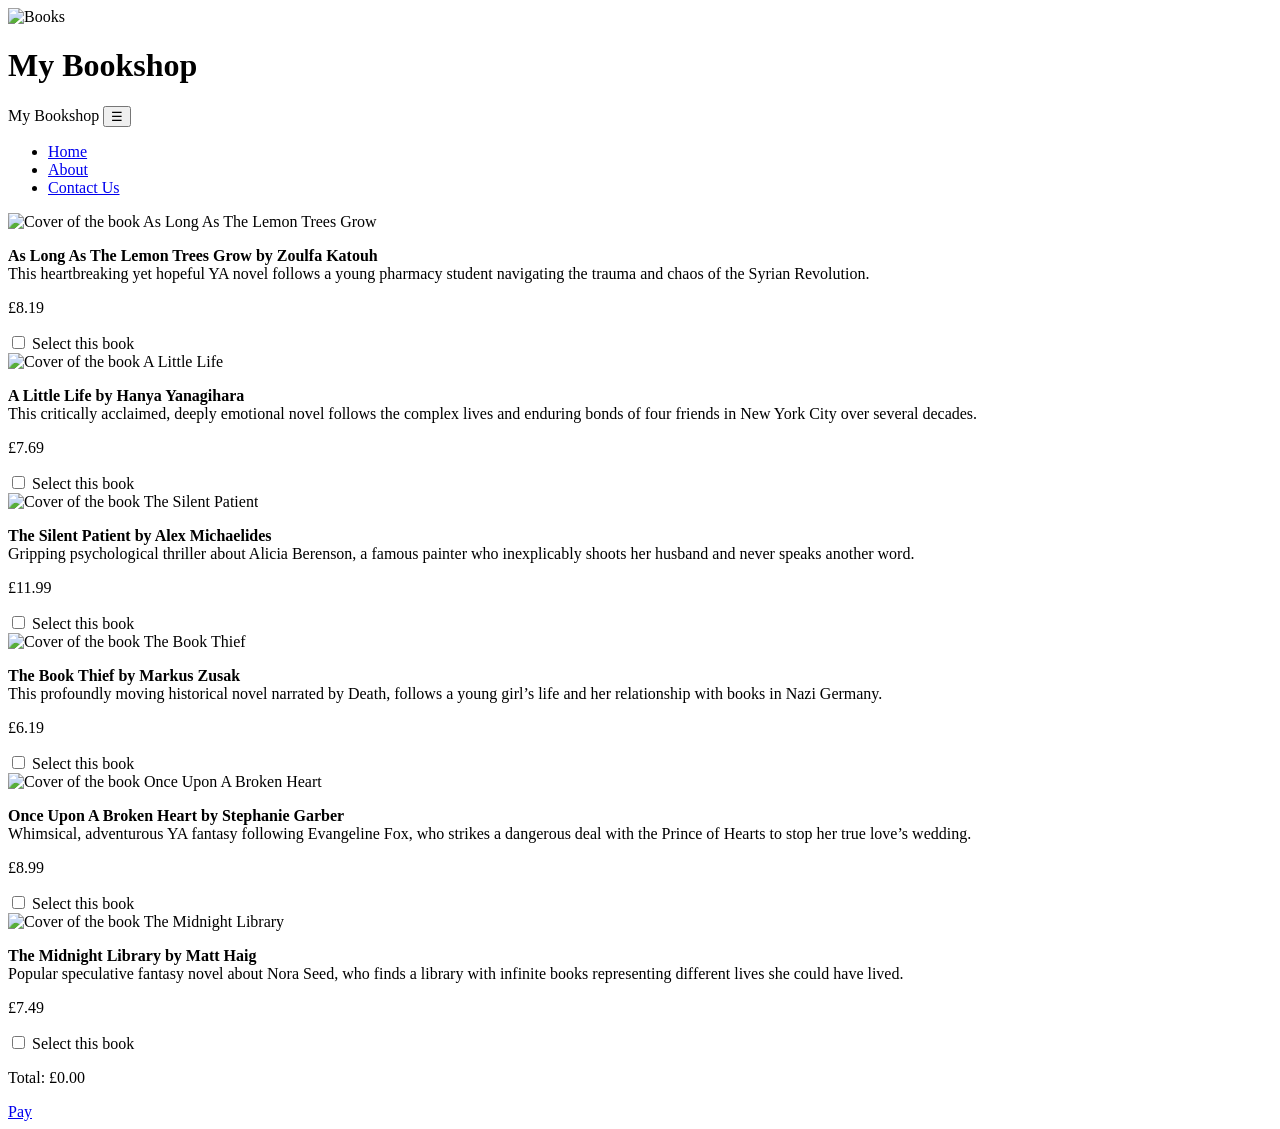
==== index.html @ 26705c70 "Add files via upload" ====
<!DOCTYPE html>
<html lang=“en”>
    <head>
        <title> Index </title>
        <link rel="stylesheet" href="css/style.css" />
    </head>
    <body>
        <div class="header">
            <img id="bookImage" src="image/books.png" alt="Books">
            <h1>My Bookshop</h1>
        </div>
        <nav id="navigation">
            <div class="navHeader">
                <span class="navTitle">My Bookshop</span>
                <button class="navToggle" onclick="toggleMenu()">☰</button>
            </div>
            <ul class="navLinks">
                <li><a href="#">Home</a></li>
                <li><a href="#">About</a></li>
                <li><a href="#">Contact Us</a></li>
            </ul>
        </nav>

        <div id="bookShelf">
            <div class="book">
                <img src="image/book1.jpg" alt="Cover of the book As Long As The Lemon Trees Grow">
                <div class="content">
                    <p><b>As Long As The Lemon Trees Grow by Zoulfa Katouh</b><br>
                    This heartbreaking yet hopeful YA novel follows a young pharmacy student navigating the trauma and chaos of the Syrian Revolution. </p>
                    <p class="price">£8.19</p>
                    <label class="styledCheckbox">
                        <input type="checkbox" class="bookSelect" data-title="As Long As The Lemon Trees Grow" data-price="8.19">
                        <span class="checkboxButton">Select this book</span>
                    </label>
                </div>
            </div>
            
            <div class="book">
                <img src="image/book2.jpg" alt="Cover of the book A Little Life">
                <div class="content">
                    <p><b>A Little Life by Hanya Yanagihara</b><br>
                    This critically acclaimed, deeply emotional novel follows the complex lives and enduring bonds of four friends in New York City over several decades.</p>
                    <p class="price">£7.69</p>
                    <label class="styledCheckbox">
                        <input type="checkbox" class="bookSelect" data-title="A Little Life" data-price="7.69">
                        <span class="checkboxButton">Select this book</span>
                    </label>
                </div>
            </div>
            
            <div class="book">
                <img src="image/book3.jpg" alt="Cover of the book The Silent Patient">
                <div class="content">
                    <p><b>The Silent Patient by Alex Michaelides</b><br>
                    Gripping psychological thriller about Alicia Berenson, a famous painter who inexplicably shoots her husband and never speaks another word.</p>
                    <p class="price">£11.99</p>
                    <label class="styledCheckbox">
                        <input type="checkbox" class="bookSelect" data-title="The Silent Patient" data-price="11.99">
                        <span class="checkboxButton">Select this book</span>
                    </label>
                </div>
            </div>
            
            <div class="book">
                <img src="image/book4.jpg" alt="Cover of the book The Book Thief">
                <div class="content">
                    <p><b>The Book Thief by Markus Zusak</b><br>
                    This profoundly moving historical novel narrated by Death, follows a young girl’s life and her relationship with books in Nazi Germany.</p>
                    <p class="price">£6.19</p>
                    <label class="styledCheckbox">
                        <input type="checkbox" class="bookSelect" data-title="The Book Thief" data-price="6.19">
                        <span class="checkboxButton">Select this book</span>
                    </label>
                </div>
            </div>
            
            <div class="book">
                <img src="image/book5.webp" alt="Cover of the book Once Upon A Broken Heart">
                <div class="content">
                    <p><b>Once Upon A Broken Heart by Stephanie Garber</b><br>
                    Whimsical, adventurous YA fantasy following Evangeline Fox, who strikes a dangerous deal with the Prince of Hearts to stop her true love’s wedding.</p>
                    <p class="price">£8.99</p>
                    <label class="styledCheckbox">
                        <input type="checkbox" class="bookSelect" data-title="Once Upon A Broken Heart" data-price="8.99">
                        <span class="checkboxButton">Select this book</span>
                    </label>
                </div>
            </div>
            
            <div class="book">
                <img src="image/book6.jpg" alt="Cover of the book The Midnight Library">
                <div class="content">
                    <p><b>The Midnight Library by Matt Haig</b><br>
                    Popular speculative fantasy novel about Nora Seed, who finds a library with infinite books representing different lives she could have lived.</p>
                    <p class="price">£7.49</p>
                    <label class="styledCheckbox">
                        <input type="checkbox" class="bookSelect" data-title="The Midnight Library" data-price="7.49">
                        <span class="checkboxButton">Select this book</span>
                    </label>
                </div>
            </div>
        </div>

    <div id="cartActions">
        <p id="totalPrice">Total: £0.00</p>
        <a href="pay.html" class="payButton" title="Proceed to payment for selected book(s)">Pay</a>
    </div>

    <script src="JS/index.js"></script>
    </body>
</html>
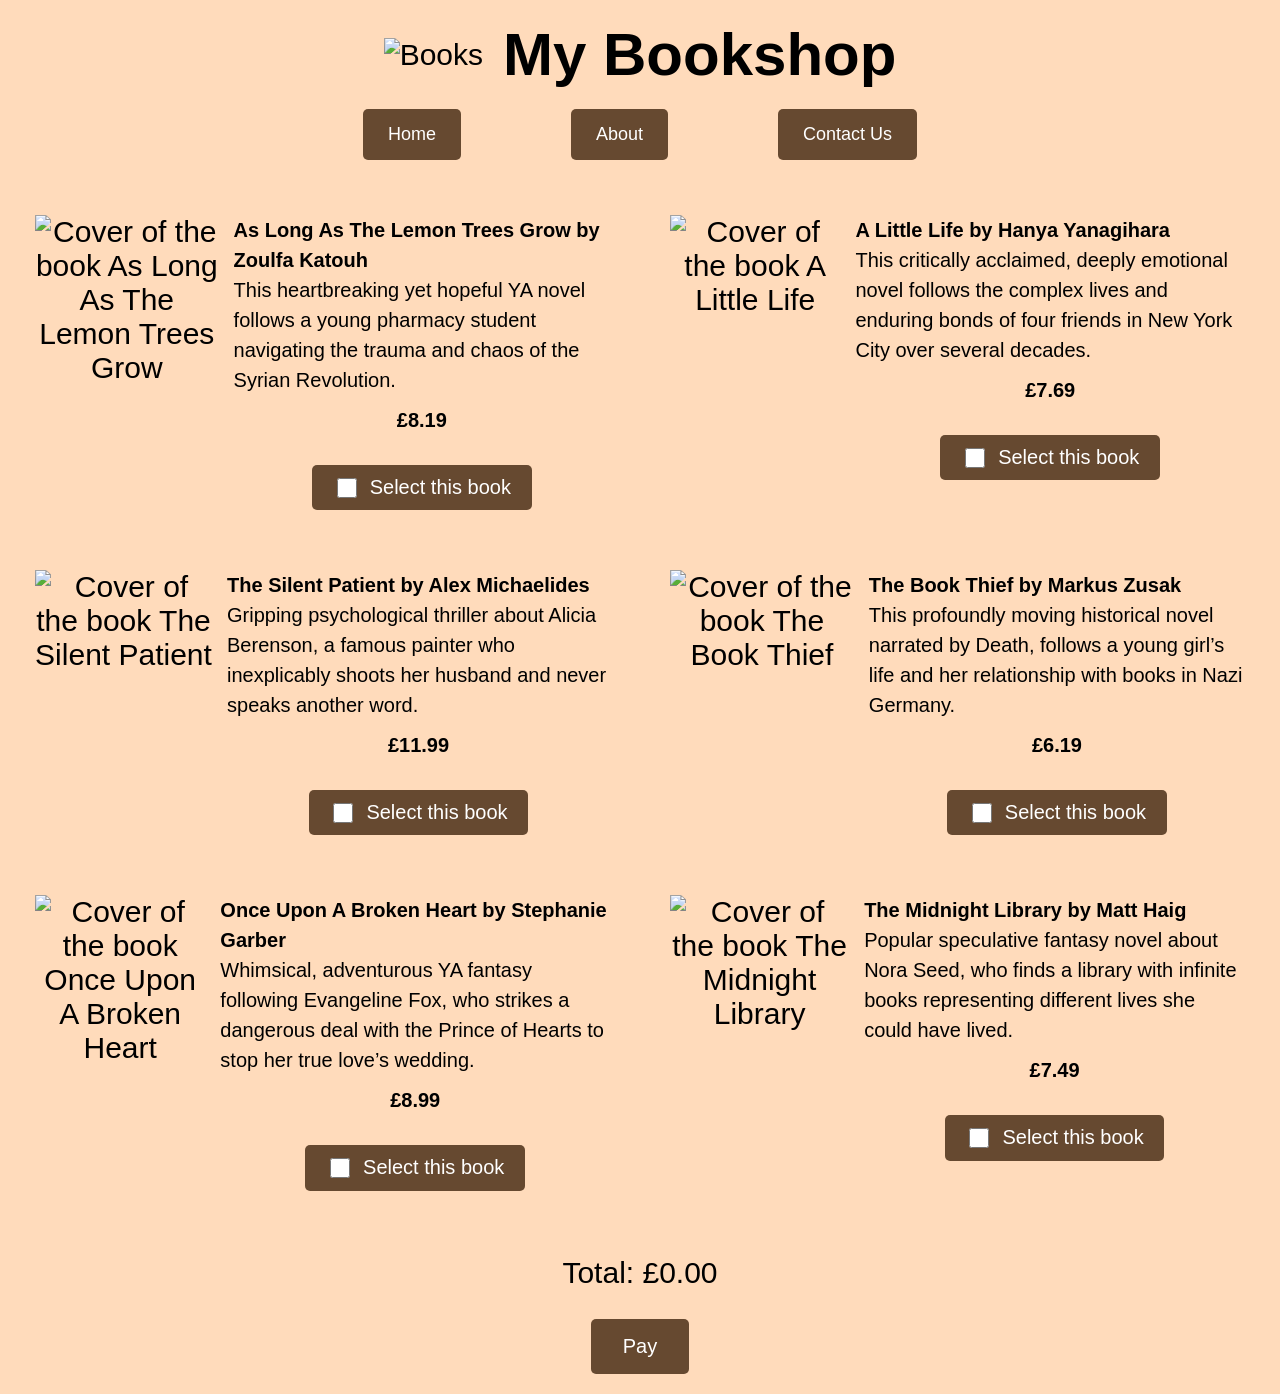
==== commit f73706c5: "Update index.html" ====
--- a/index.html
+++ b/index.html
@@ -2,7 +2,7 @@
 <html lang=“en”>
     <head>
         <title> Index </title>
-        <link rel="stylesheet" href="css/style.css" />
+        <link rel="stylesheet" href="style.css" />
     </head>
     <body>
         <div class="header">
@@ -106,6 +106,6 @@
         <a href="pay.html" class="payButton" title="Proceed to payment for selected book(s)">Pay</a>
     </div>
 
-    <script src="JS/index.js"></script>
+    <script src="index.js"></script>
     </body>
-</html>+</html>
--- a/style.css
+++ b/style.css
@@ -0,0 +1,379 @@
+body {
+    background-color: #FFDBBB;
+    font-family: Arial;
+    text-align: center;
+    font-size: clamp(20px, 2.5vw, 30px);    
+    margin: 0;
+    padding: 0;
+}
+
+h1 {
+    margin: 0; 
+}
+
+#navigation {
+    width: 70%;
+    margin-left: auto;
+    margin-right: auto;
+}
+
+li {
+    display: inline-flex;
+    align-items: center;
+    justify-content: center;
+    padding: 15px 25px;
+    margin: 0 55px;
+    background-color: #664930;
+    border-radius: 5px;
+}
+
+a {
+    text-decoration: none;
+    font-family: Arial, Helvetica, sans-serif;
+    font-size: large;
+    color: white;
+}
+
+.navHeader {
+    display: none; 
+}
+
+.navLinks {
+    list-style: none;
+    padding: 0 0 20px 0;
+    margin: 0;
+    display: flex;
+    justify-content: center;
+}
+
+@media (max-width: 768px) {
+    #navigation {
+        width: 100%;
+        background-color: #664930;
+    }
+
+    .navHeader {
+        display: flex;
+        justify-content: space-between;
+        align-items: center;
+        padding: 15px 20px;
+        color: white;
+    }
+
+    .navTitle {
+        font-size: 1.2rem;
+        font-weight: bold;
+    }
+
+    .navToggle {
+        background: none;
+        border: none;
+        color: white;
+        font-size: 2rem;
+        cursor: pointer;
+    }
+
+    .navLinks {
+        display: none; 
+        flex-direction: column;
+        padding: 0;
+    }
+
+    .navLinks.active {
+        display: flex; 
+    }
+
+    li {
+        display: block;
+        margin: 0;
+        padding: 15px;
+        border-radius: 0;
+        border-bottom: 1px solid #7d5e42;
+    }
+}
+
+a:hover {
+    text-decoration: underline;
+    color: #997E67;
+}
+
+.header {
+    display: flex;
+    align-items: center;
+    justify-content: center;  
+    padding: 20px;
+}
+
+#bookImage {
+    max-width: 10%; 
+    height: auto;
+    margin-right: 20px;
+}
+
+#bookShelf {
+    display: grid;
+    grid-template-columns: repeat(2, 1fr);         
+    gap: 30px;                
+    padding: 20px;
+}
+
+.book{
+    text-align: center; 
+    display: flex;            
+    flex-direction: row;       
+    align-items: flex-start;
+    gap: 15px;
+    padding: 15px;
+    border-radius: 8px;
+}
+
+.book img {
+    width: 100%;
+    max-width:200px;
+    height: auto;
+}
+
+.book .content {
+    display: flex;
+    flex-direction: column;   
+    align-items: flex-start;     
+    text-align: left;   
+    gap: 10px;    
+}
+
+.book p {
+    font-size: clamp(1rem, 2.5vw, 1.25rem);
+    line-height: 1.5;           
+    margin: 0;
+}
+
+.book .price {          
+    font-weight: bold;
+    text-align: center;
+    display: block;
+    margin: 0 auto;
+}
+
+.payButton {
+    margin-top: 25px;
+    padding: 1rem 2rem;
+    background-color: #664930;
+    color: white;
+    border: none;
+    border-radius: 5px;
+    cursor: pointer;
+    font-size: clamp(1rem, 2.5vw, 1.25rem);
+    width: auto; 
+    align-self: center;    
+}
+
+.payButton:hover {
+    text-decoration: underline;
+    color: #997E67;
+}
+
+#cartActions {
+    display: flex;
+    flex-direction: column;
+    align-items: center;
+    margin-bottom: 20px;
+}
+
+#cartActions p {
+    margin-bottom: 4px;
+}
+
+.styledCheckbox {
+    display: inline-flex;
+    align-items: center;
+    justify-content: center;
+    margin-top: 20px;
+    padding: 0.6rem 1.3rem;
+    background-color: #664930;
+    color: white;
+    border-radius: 5px;
+    cursor: pointer;
+    font-size: clamp(1rem, 2.5vw, 1.25rem);
+    gap: 10px;
+    align-self: center;    
+}
+
+.styledCheckbox input[type="checkbox"] {
+    width: 20px;
+    height: 20px;
+    accent-color: white;
+    cursor: pointer;
+}
+
+.styledCheckbox:hover {
+    text-decoration: underline;
+    color: #997E67;
+}
+
+@media (max-width: 768px) {
+  #bookShelf {
+    grid-template-columns: 1fr;
+    gap: 15px;
+  }
+
+  .book {
+    padding: 10px;
+  }
+
+  .book img {
+    max-width: 165px;
+  }
+}
+
+@media (max-width: 768px) {
+  #bookShelf {
+    grid-template-columns: 1fr;
+  }
+}
+
+.card {
+    display: flex;
+    align-items: center;     
+    justify-content: flex-start; 
+    gap: 15px;
+    padding-left: 20%;
+    padding-right: 20%;
+}
+
+@media (max-width: 768px) {
+  .card {
+    padding-left: 10%;
+    padding-right: 10%;
+  }
+}
+
+.card img {
+    width: 120px;
+    height: auto;
+}
+
+.card .content {
+    text-align: left;
+}
+
+.card p {
+    font-size: 15pt;    
+    line-height: 1.5;           
+    margin: 0;
+}
+
+hr {
+    border: none;         
+    height: 2px;     
+    background-color: #CCBEB1;
+}
+
+.paymentTitle p {
+    text-align: left;
+    margin: 10px; 
+    font-size: 0.95em;  
+    margin-left: 2.5%;
+}
+
+@media (max-width: 768px) {
+    .paymentTitle p {
+        margin: 2.5%;          
+    }
+}
+
+#cartSummary {
+    text-align: center;
+    margin: 10px; 
+    font-size: 0.95em;  
+    margin-left: 2.5%;
+}
+
+@media (max-width: 768px) {
+    #cartSummary {
+        margin: 2.5%;          
+    }
+}
+
+#bookSummary {
+    text-align: center;
+    margin: 10px; 
+    font-size: 0.95em;  
+    margin-left: 2.5%;
+}
+
+@media (max-width: 768px) {
+    #bookSummary {
+        margin: 2.5%;          
+    }
+}
+
+#cardDetails {
+    border: 1px solid #997E67;  
+    border-radius: 5px;   
+    padding: 20px;           
+    background-color: #CCBEB1;
+    width: 60%;           
+    margin: 20px auto;
+    box-sizing: border-box; 
+    min-height: 350px;
+}
+
+@media (max-width: 768px) {
+    #cardDetails {
+        width: 80%;           
+    }
+}
+
+.detailRow {
+    display: flex;
+    justify-content: flex-start; 
+    align-items: center;   
+    margin-bottom: 15px;   
+}
+
+.detailRow label {
+    flex: 0 0 20%; 
+    font-size: 20px;      
+    margin-right: 10px;    
+}
+
+.detailRow input, .detailRow select {
+    flex: 1; 
+    padding: 6px;
+    border: 1px solid #ccc;
+    border-radius: 4px;
+    font-size: 15px; 
+    margin: 0; 
+}
+
+.detailRow select {
+    margin-right: 8px;
+}
+
+#cardDetails small {
+    font-size: 15px;
+    display: block; 
+    margin-top: 20px; 
+    margin-bottom: 20px; 
+}
+
+.continueButton {
+    margin-top: 15px;
+    padding: 12px;
+    background-color: #664930;
+    color: white;
+    border: none;
+    border-radius: 5px;
+    cursor: pointer;
+    font-size: 15pt;
+    width: auto; 
+    align-self: center;  
+    text-align: center;
+    display: inline-block;
+}
+
+.continueButton:hover {
+    text-decoration: underline;
+    color: #997E67;
+}
+
